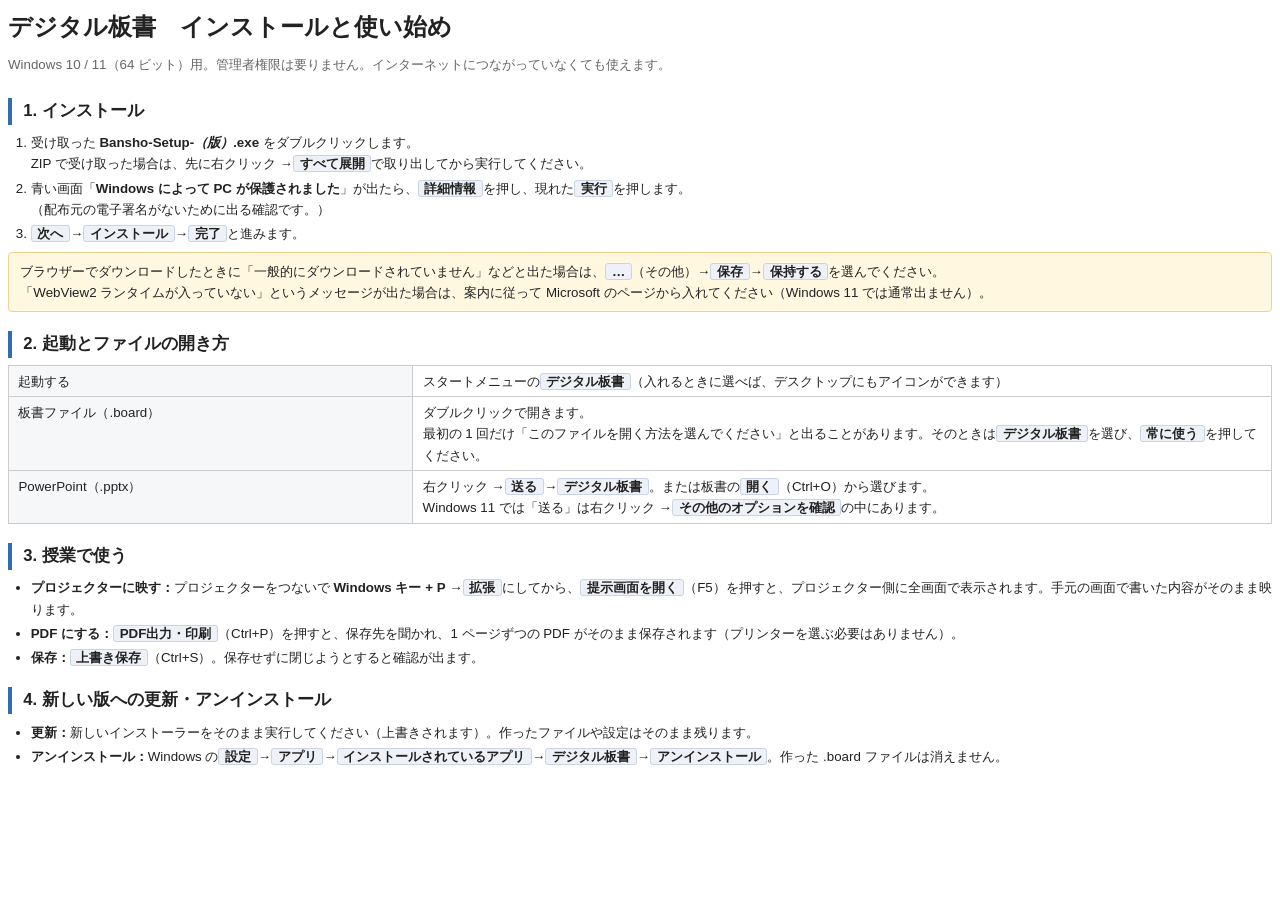
==== desktop/installer/guide.html @ 46f1bb35 "Add installer and recipient guide for the desktop edition Per-user Inno Setup installer (no admin ri" ====
<!doctype html>
<html lang="ja">
<head>
<meta charset="utf-8">
<title>デジタル板書 インストールと使い始め</title>
<style>
  @page { size: A4; margin: 14mm 16mm 12mm; }
  body { font-family: "Yu Gothic UI", "Yu Gothic", "Meiryo", sans-serif; font-size: 10pt; line-height: 1.6; color: #222; }
  h1 { font-size: 18pt; margin: 0 0 2mm; }
  .sub { color: #666; margin: 0 0 6mm; }
  h2 { font-size: 12.5pt; border-left: 4px solid #2f6db5; padding-left: 3mm; margin: 5mm 0 2mm; break-after: avoid; }
  ol, ul { margin: 1mm 0 2mm; padding-left: 6mm; }
  li { margin: 0.8mm 0; }
  b.ui { background: #eef2f8; border: 1px solid #c9d4e5; border-radius: 3px; padding: 0 1.5mm; font-weight: 600; }
  .note { background: #fff7e0; border: 1px solid #ecd28a; border-radius: 4px; padding: 2mm 3mm; margin: 2mm 0; }
  table { border-collapse: collapse; width: 100%; margin: 1mm 0 2mm; }
  td { border: 1px solid #ccc; padding: 1.2mm 2.5mm; vertical-align: top; }
  td:first-child { width: 32%; background: #f6f7f9; }
  section { break-inside: avoid; }
</style>
</head>
<body>
<h1>デジタル板書　インストールと使い始め</h1>
<p class="sub">Windows 10 / 11（64 ビット）用。管理者権限は要りません。インターネットにつながっていなくても使えます。</p>

<section>
<h2>1. インストール</h2>
<ol>
  <li>受け取った <b>Bansho-Setup-<i>（版）</i>.exe</b> をダブルクリックします。<br>
      ZIP で受け取った場合は、先に右クリック →<b class="ui">すべて展開</b>で取り出してから実行してください。</li>
  <li>青い画面「<b>Windows によって PC が保護されました</b>」が出たら、<b class="ui">詳細情報</b>を押し、現れた<b class="ui">実行</b>を押します。<br>
      （配布元の電子署名がないために出る確認です。）</li>
  <li><b class="ui">次へ</b>→<b class="ui">インストール</b>→<b class="ui">完了</b>と進みます。</li>
</ol>
<div class="note">
  ブラウザーでダウンロードしたときに「一般的にダウンロードされていません」などと出た場合は、<b class="ui">…</b>（その他）→<b class="ui">保存</b>→<b class="ui">保持する</b>を選んでください。<br>
  「WebView2 ランタイムが入っていない」というメッセージが出た場合は、案内に従って Microsoft のページから入れてください（Windows 11 では通常出ません）。
</div>
</section>

<section>
<h2>2. 起動とファイルの開き方</h2>
<table>
  <tr><td>起動する</td><td>スタートメニューの<b class="ui">デジタル板書</b>（入れるときに選べば、デスクトップにもアイコンができます）</td></tr>
  <tr><td>板書ファイル（.board）</td><td>ダブルクリックで開きます。<br>最初の 1 回だけ「このファイルを開く方法を選んでください」と出ることがあります。そのときは<b class="ui">デジタル板書</b>を選び、<b class="ui">常に使う</b>を押してください。</td></tr>
  <tr><td>PowerPoint（.pptx）</td><td>右クリック →<b class="ui">送る</b>→<b class="ui">デジタル板書</b>。または板書の<b class="ui">開く</b>（Ctrl+O）から選びます。<br>Windows 11 では「送る」は右クリック →<b class="ui">その他のオプションを確認</b>の中にあります。</td></tr>
</table>
</section>

<section>
<h2>3. 授業で使う</h2>
<ul>
  <li><b>プロジェクターに映す：</b>プロジェクターをつないで <b>Windows キー + P</b> →<b class="ui">拡張</b>にしてから、<b class="ui">提示画面を開く</b>（F5）を押すと、プロジェクター側に全画面で表示されます。手元の画面で書いた内容がそのまま映ります。</li>
  <li><b>PDF にする：</b><b class="ui">PDF出力・印刷</b>（Ctrl+P）を押すと、保存先を聞かれ、1 ページずつの PDF がそのまま保存されます（プリンターを選ぶ必要はありません）。</li>
  <li><b>保存：</b><b class="ui">上書き保存</b>（Ctrl+S）。保存せずに閉じようとすると確認が出ます。</li>
</ul>
</section>

<section>
<h2>4. 新しい版への更新・アンインストール</h2>
<ul>
  <li><b>更新：</b>新しいインストーラーをそのまま実行してください（上書きされます）。作ったファイルや設定はそのまま残ります。</li>
  <li><b>アンインストール：</b>Windows の<b class="ui">設定</b>→<b class="ui">アプリ</b>→<b class="ui">インストールされているアプリ</b>→<b class="ui">デジタル板書</b>→<b class="ui">アンインストール</b>。作った .board ファイルは消えません。</li>
</ul>
</section>
</body>
</html>
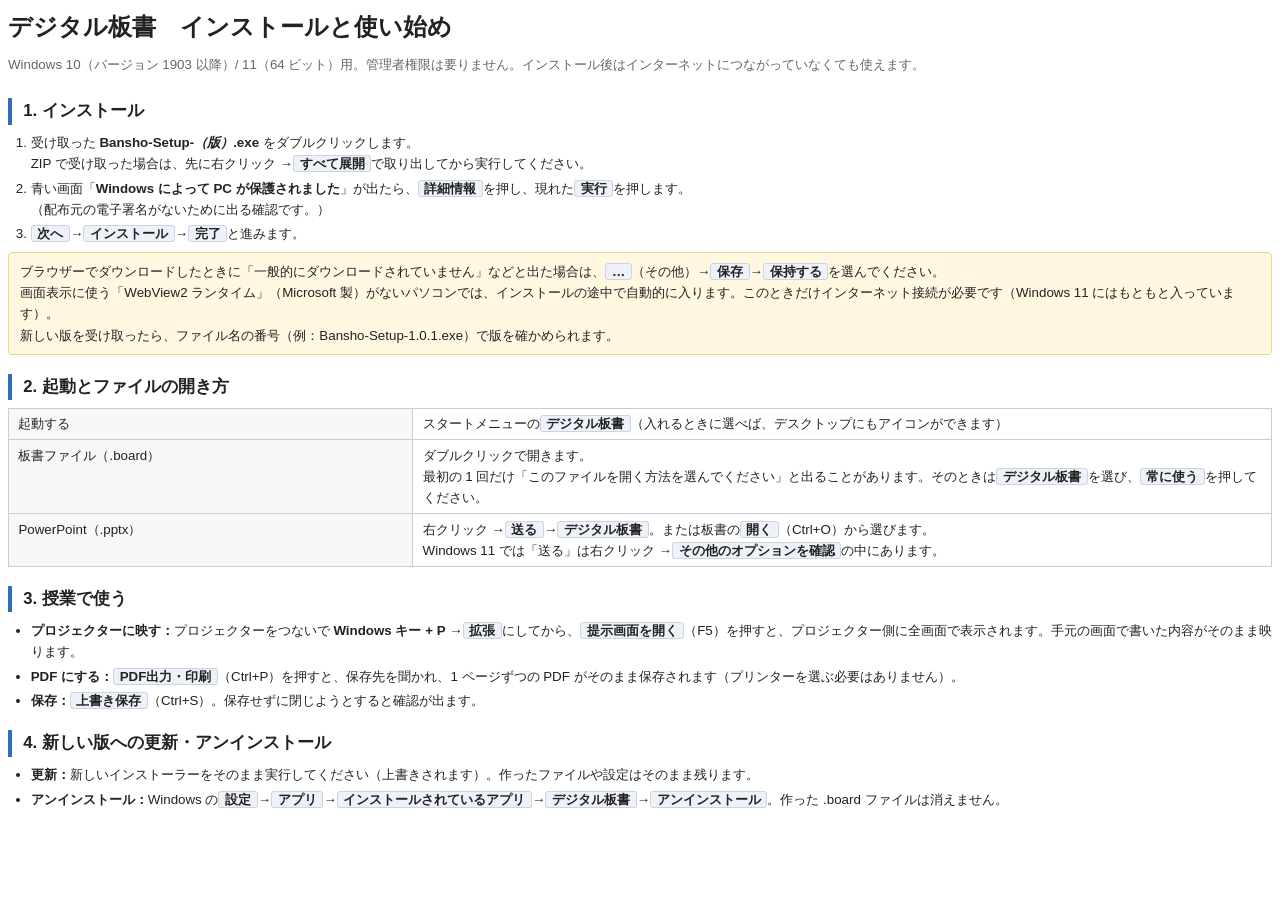
==== commit ed6dd5be: "Make the desktop installer self-sufficient on other PCs Bundle Microsoft's WebView2 bootstrapper (fe" ====
--- a/desktop/installer/guide.html
+++ b/desktop/installer/guide.html
@@ -21,7 +21,7 @@
 </head>
 <body>
 <h1>デジタル板書　インストールと使い始め</h1>
-<p class="sub">Windows 10 / 11（64 ビット）用。管理者権限は要りません。インターネットにつながっていなくても使えます。</p>
+<p class="sub">Windows 10（バージョン 1903 以降）/ 11（64 ビット）用。管理者権限は要りません。インストール後はインターネットにつながっていなくても使えます。</p>
 
 <section>
 <h2>1. インストール</h2>
@@ -34,7 +34,8 @@
 </ol>
 <div class="note">
   ブラウザーでダウンロードしたときに「一般的にダウンロードされていません」などと出た場合は、<b class="ui">…</b>（その他）→<b class="ui">保存</b>→<b class="ui">保持する</b>を選んでください。<br>
-  「WebView2 ランタイムが入っていない」というメッセージが出た場合は、案内に従って Microsoft のページから入れてください（Windows 11 では通常出ません）。
+  画面表示に使う「WebView2 ランタイム」（Microsoft 製）がないパソコンでは、インストールの途中で自動的に入ります。このときだけインターネット接続が必要です（Windows 11 にはもともと入っています）。<br>
+  新しい版を受け取ったら、ファイル名の番号（例：Bansho-Setup-1.0.1.exe）で版を確かめられます。
 </div>
 </section>
 
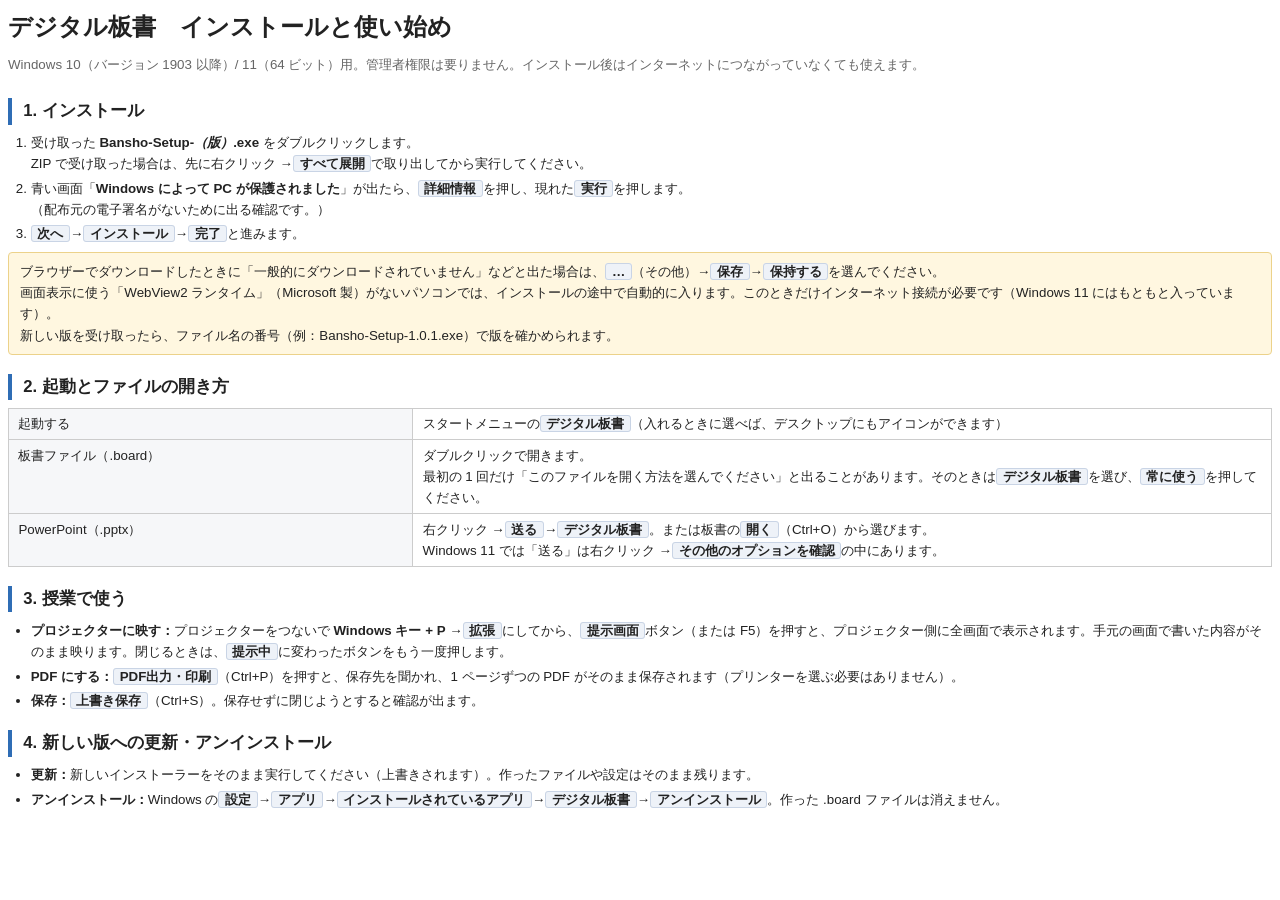
==== commit 69bd3a02: "提示画面ボタンで開閉できるようにし、デスクトップ版のウィンドウの大きさ・位置を記憶（版 2026-11-02.1） Co-Authored-By: Claude Opus 5.5 <noreply@a" ====
--- a/desktop/installer/guide.html
+++ b/desktop/installer/guide.html
@@ -51,7 +51,7 @@
 <section>
 <h2>3. 授業で使う</h2>
 <ul>
-  <li><b>プロジェクターに映す：</b>プロジェクターをつないで <b>Windows キー + P</b> →<b class="ui">拡張</b>にしてから、<b class="ui">提示画面を開く</b>（F5）を押すと、プロジェクター側に全画面で表示されます。手元の画面で書いた内容がそのまま映ります。</li>
+  <li><b>プロジェクターに映す：</b>プロジェクターをつないで <b>Windows キー + P</b> →<b class="ui">拡張</b>にしてから、<b class="ui">提示画面</b>ボタン（または F5）を押すと、プロジェクター側に全画面で表示されます。手元の画面で書いた内容がそのまま映ります。閉じるときは、<b class="ui">提示中</b>に変わったボタンをもう一度押します。</li>
   <li><b>PDF にする：</b><b class="ui">PDF出力・印刷</b>（Ctrl+P）を押すと、保存先を聞かれ、1 ページずつの PDF がそのまま保存されます（プリンターを選ぶ必要はありません）。</li>
   <li><b>保存：</b><b class="ui">上書き保存</b>（Ctrl+S）。保存せずに閉じようとすると確認が出ます。</li>
 </ul>
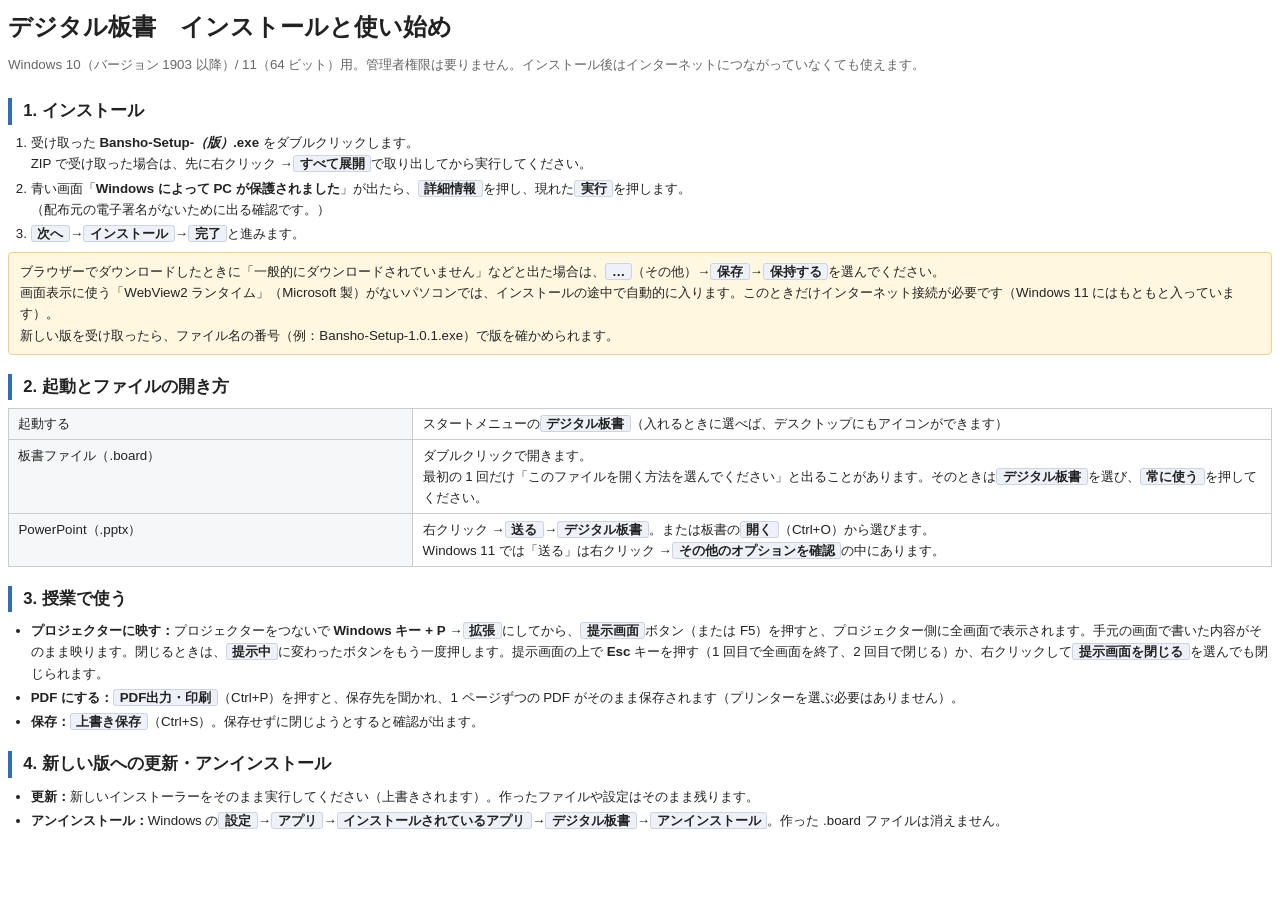
==== commit 18a05e6f: "提示画面を Esc・右クリックで閉じられるようにし、最前面の固定は編集画面と別のディスプレイのときだけに（版 2026-11-09.2） Co-Authored-By: Claude Opus 5.5" ====
--- a/desktop/installer/guide.html
+++ b/desktop/installer/guide.html
@@ -51,7 +51,7 @@
 <section>
 <h2>3. 授業で使う</h2>
 <ul>
-  <li><b>プロジェクターに映す：</b>プロジェクターをつないで <b>Windows キー + P</b> →<b class="ui">拡張</b>にしてから、<b class="ui">提示画面</b>ボタン（または F5）を押すと、プロジェクター側に全画面で表示されます。手元の画面で書いた内容がそのまま映ります。閉じるときは、<b class="ui">提示中</b>に変わったボタンをもう一度押します。</li>
+  <li><b>プロジェクターに映す：</b>プロジェクターをつないで <b>Windows キー + P</b> →<b class="ui">拡張</b>にしてから、<b class="ui">提示画面</b>ボタン（または F5）を押すと、プロジェクター側に全画面で表示されます。手元の画面で書いた内容がそのまま映ります。閉じるときは、<b class="ui">提示中</b>に変わったボタンをもう一度押します。提示画面の上で <b>Esc</b> キーを押す（1 回目で全画面を終了、2 回目で閉じる）か、右クリックして<b class="ui">提示画面を閉じる</b>を選んでも閉じられます。</li>
   <li><b>PDF にする：</b><b class="ui">PDF出力・印刷</b>（Ctrl+P）を押すと、保存先を聞かれ、1 ページずつの PDF がそのまま保存されます（プリンターを選ぶ必要はありません）。</li>
   <li><b>保存：</b><b class="ui">上書き保存</b>（Ctrl+S）。保存せずに閉じようとすると確認が出ます。</li>
 </ul>
